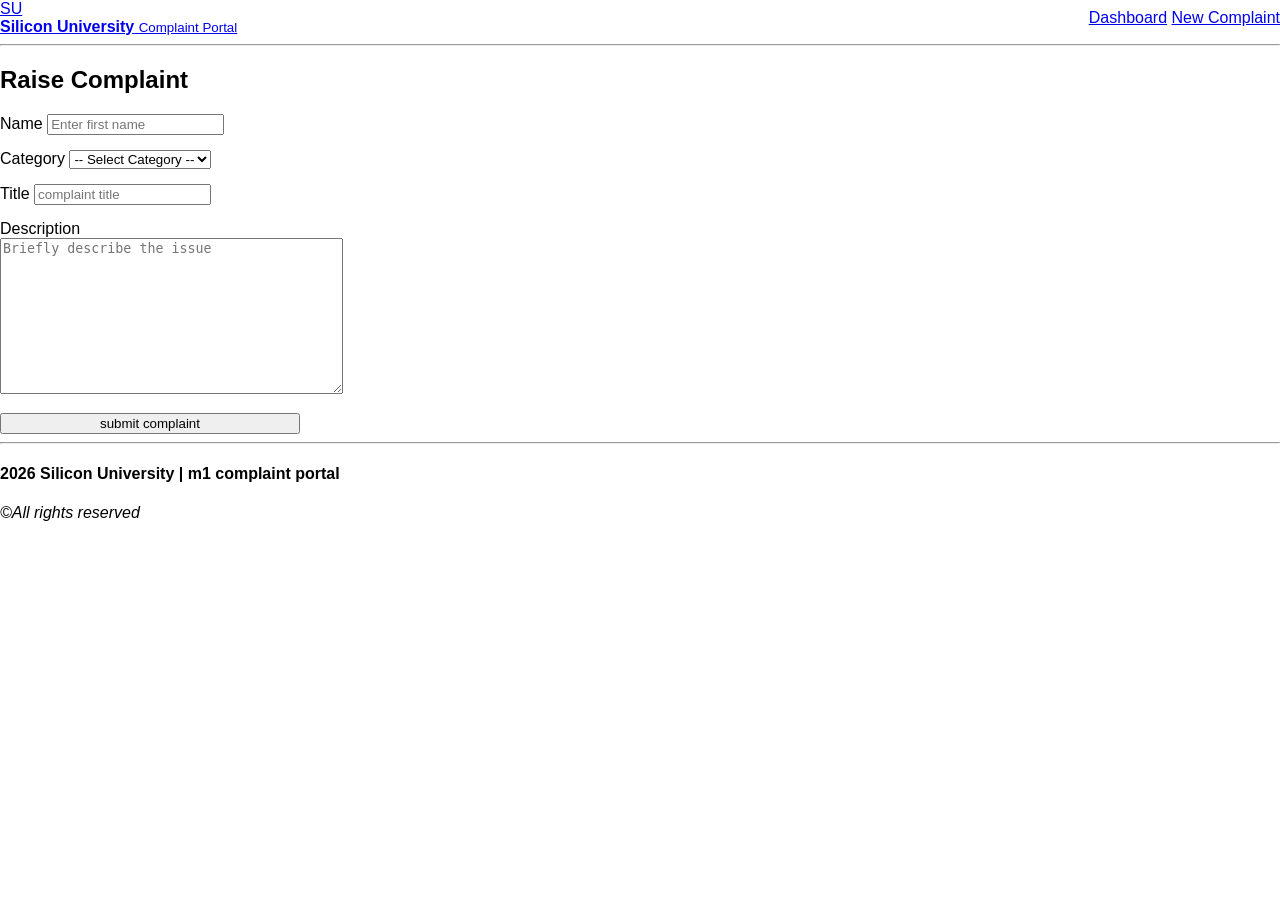
==== add.html @ 7c2e9ebb "Merge pull request #5 from sahusridhar23/HTML-pages" ====
<!doctype html>
<html lang="en">
  <head>
    <meta charset="UTF-8" />
    <meta name="viewport" content="width=device-width, initial-scale=1.0" />
    <title>Dashboard</title>
    <link rel="stylesheet" href="./style.css" />
  </head>
  <body>
    <!-- HEADER -->
    <header>
      <a class="logo" href="index.html">
        <div class="logo-badge">SU</div>
        <div class="logo-text">
          <b>Silicon University</b>
          <small>Complaint Portal</small>
        </div>
      </a>
      <nav>
        <a href="index.html">Dashboard</a>
        <a href="add.html">New Complaint</a>
      </nav>
    </header>
    <hr />

    <!-- MAIN -->
    <main>
      <h2>Raise Complaint</h2>
      <!-- //# - submit to the samepage for timebeing , later to be used in backend -->
      <form action="#" method="post">
        <!-- name -->
        <div class="form-group">
          <label for="firstname">Name</label>
          <input
            name="name"
            id="firstname"
            type="text"
            placeholder="Enter first name"
          />
        </div>
        <!-- category -->
        <div>
          <label for="category">Category</label>
          <select name="category" id="category">
            <option value="">-- Select Category --</option>
            <option value="hostel">Hostel</option>
            <option value="academic">Academic</option>
            <option value="canteen">Canteen</option>
            <option value="gym">Gym</option>
            <option value="infrastructure">Infrastructure</option>
          </select>
        </div>
        <!-- title -->
        <div>
          <label for="Title">Title</label>
          <input
            name="title"
            id="Title"
            type="text"
            placeholder="complaint title"
          />
        </div>
        <!-- description -->
        <div>
          <label for="Description">Description</label><br />
          <textarea
            name="description"
            id="Description"
            rows="10"
            cols="40"
            placeholder="Briefly describe the issue"
          ></textarea>
        </div>
        <button type="submit">submit complaint</button>
      </form>
    </main>
    <hr />

    <!-- FOOTER -->
    <footer>
      <h4>2026 Silicon University | m1 complaint portal</h4>
      <p><em>&copy;All rights reserved</em></p>
    </footer>
  </body>
</html>
---- style.css ----
body {
  font-family: Arial;
  margin: 0;
  padding: 0;
}

header {
  display: flex;
  justify-content: space-between;
  align-items: center;
}

/* form */
form {
  display: flex;
  flex-direction: column;
  gap: 15px;
  width: 300px;
}

/* complaint list */
.complaint-list {
  display: flex;
  flex-direction: column;
  gap: 15px;
}

/* card */
.complaint-card {
  border: 1px solid #ccc;
  padding: 15px;
  border-radius: 8px;
}
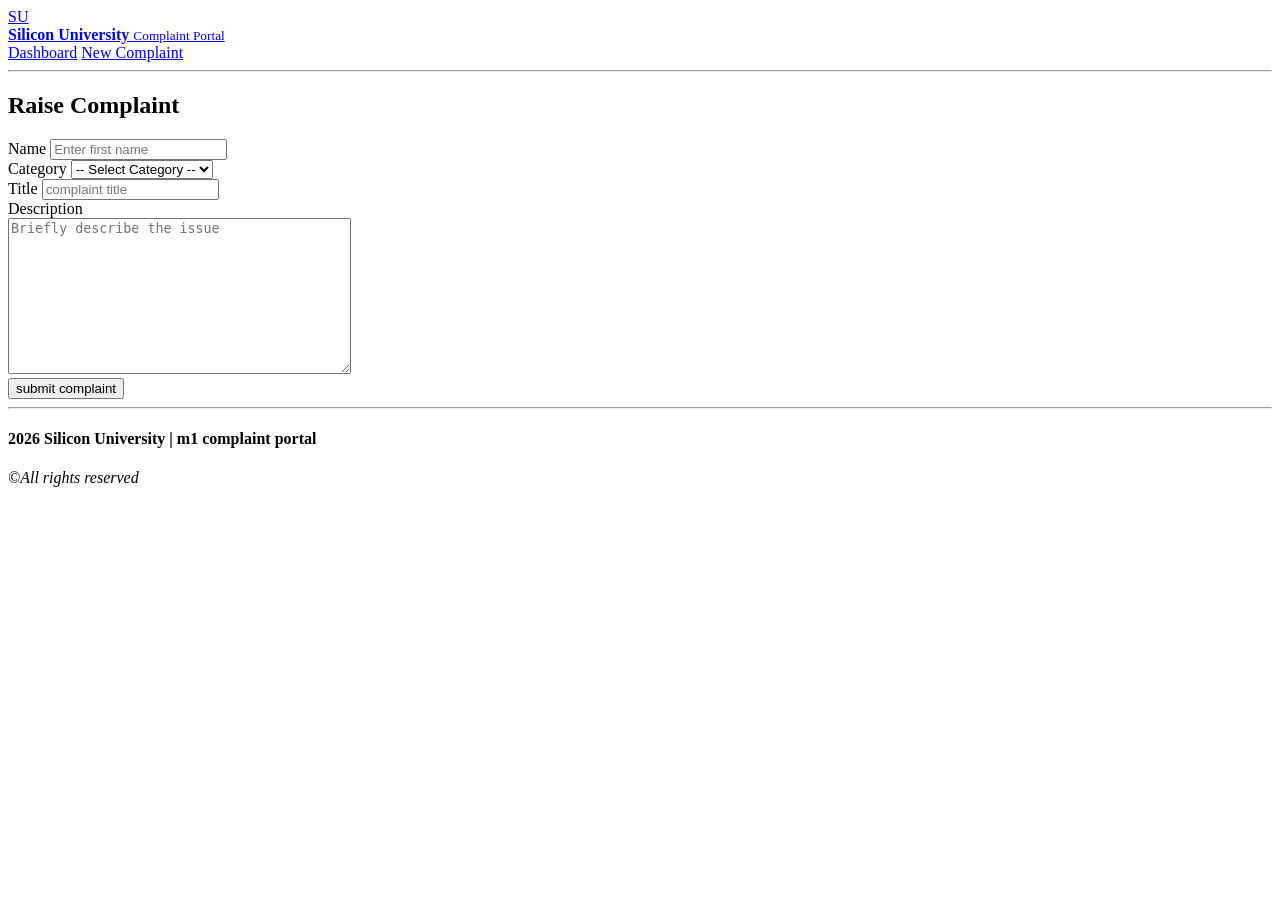
==== commit 230e282b: "update: add JS to add.html" ====
--- a/add.html
+++ b/add.html
@@ -4,7 +4,7 @@
     <meta charset="UTF-8" />
     <meta name="viewport" content="width=device-width, initial-scale=1.0" />
     <title>Dashboard</title>
-    <link rel="stylesheet" href="./style.css" />
+    <link rel="stylesheet" href="./css/style.css" />
   </head>
   <body>
     <!-- HEADER -->
@@ -81,5 +81,54 @@
       <h4>2026 Silicon University | m1 complaint portal</h4>
       <p><em>&copy;All rights reserved</em></p>
     </footer>
+
+    <!-- JS -->
+    <script>
+      const form = document.querySelector("form");
+
+      form.addEventListener("submit", async (e) => {
+        e.preventDefault(); // stop page reload
+
+        try {
+          // get input values
+          const name = document.querySelector("#firstname").value;
+          const category = document.querySelector("#category").value;
+          const title = document.querySelector("#Title").value;
+          const description = document.querySelector("#Description").value;
+
+          // send POST request
+          const response = await fetch(
+            "http://localhost:8080/complaintportalm1/addComplaint",
+            {
+              method: "POST",
+              headers: {
+                "Content-Type": "application/x-www-form-urlencoded",
+              },
+              body: new URLSearchParams({
+                name: name,
+                category: category,
+                title: title,
+                description: description,
+              }),
+            },
+          );
+
+          const data = await response.json();
+          console.log("Added:", data);
+
+          // success message using DOM
+          const msg = document.createElement("p");
+          msg.textContent = "Complaint submitted successfully!";
+          msg.style.color = "green";
+
+          form.appendChild(msg);
+
+          // clear form
+          form.reset();
+        } catch (error) {
+          console.error("Error submitting complaint:", error);
+        }
+      });
+    </script>
   </body>
 </html>
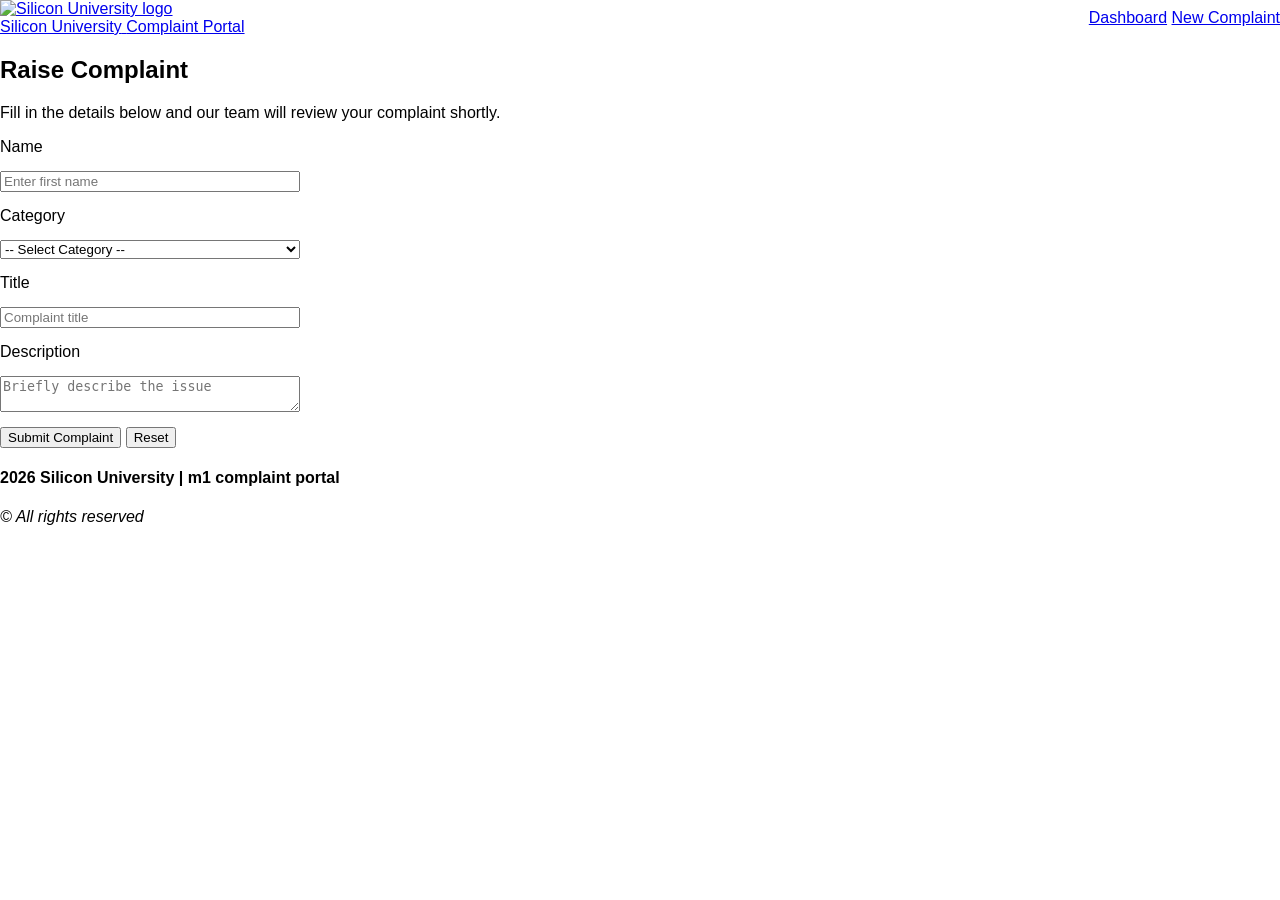
==== commit 44195bbf: "update add.html" ====
--- a/add.html
+++ b/add.html
@@ -3,130 +3,130 @@
   <head>
     <meta charset="UTF-8" />
     <meta name="viewport" content="width=device-width, initial-scale=1.0" />
-    <title>Dashboard</title>
+    <title>New Complaint | Silicon University Complaint Portal</title>
     <link rel="stylesheet" href="./css/style.css" />
   </head>
   <body>
     <!-- HEADER -->
-    <header>
-      <a class="logo" href="index.html">
-        <div class="logo-badge">SU</div>
-        <div class="logo-text">
-          <b>Silicon University</b>
-          <small>Complaint Portal</small>
+    <header class="site-header">
+      <a class="brand" href="index.html">
+        <img
+          src="sit.png"
+          alt="Silicon University logo"
+          class="brand-logo"
+        />
+        <div class="brand-text">
+          <span class="brand-title">Silicon University</span>
+          <span class="brand-sub">Complaint Portal</span>
         </div>
       </a>
-      <nav>
+      <nav class="site-nav">
         <a href="index.html">Dashboard</a>
-        <a href="add.html">New Complaint</a>
+        <a href="add.html" class="active">New Complaint</a>
       </nav>
     </header>
-    <hr />
 
     <!-- MAIN -->
-    <main>
-      <h2>Raise Complaint</h2>
-      <!-- //# - submit to the samepage for timebeing , later to be used in backend -->
-      <form action="#" method="post">
-        <!-- name -->
-        <div class="form-group">
-          <label for="firstname">Name</label>
+    <main class="site-main">
+      <div class="form-box">
+        <h2>Raise Complaint</h2>
+        <p class="info">
+          Fill in the details below and our team will review your complaint shortly.
+        </p>
+
+        <form id="complaintForm" novalidate>
+          <label for="name">Name</label>
           <input
+            type="text"
+            id="name"
             name="name"
-            id="firstname"
+            placeholder="Enter first name"
+            maxlength="100"
+            required
+          />
+
+          <label for="category">Category</label>
+          <select id="category" name="category" required>
+            <option value="">-- Select Category --</option>
+            <option value="Classroom">Classroom</option>
+            <option value="Hostel">Hostel</option>
+            <option value="Library">Library</option>
+            <option value="Cafeteria">Cafeteria</option>
+            <option value="IT / Network">IT / Network</option>
+            <option value="Other">Other</option>
+          </select>
+
+          <label for="title">Title</label>
+          <input
             type="text"
-            placeholder="Enter first name"
+            id="title"
+            name="title"
+            placeholder="Complaint title"
+            maxlength="120"
+            required
           />
-        </div>
-        <!-- category -->
-        <div>
-          <label for="category">Category</label>
-          <select name="category" id="category">
-            <option value="">-- Select Category --</option>
-            <option value="hostel">Hostel</option>
-            <option value="academic">Academic</option>
-            <option value="canteen">Canteen</option>
-            <option value="gym">Gym</option>
-            <option value="infrastructure">Infrastructure</option>
-          </select>
-        </div>
-        <!-- title -->
-        <div>
-          <label for="Title">Title</label>
-          <input
-            name="title"
-            id="Title"
-            type="text"
-            placeholder="complaint title"
-          />
-        </div>
-        <!-- description -->
-        <div>
-          <label for="Description">Description</label><br />
+
+          <label for="description">Description</label>
           <textarea
+            id="description"
             name="description"
-            id="Description"
-            rows="10"
-            cols="40"
             placeholder="Briefly describe the issue"
+            maxlength="1000"
+            required
           ></textarea>
-        </div>
-        <button type="submit">submit complaint</button>
-      </form>
+
+          <div class="form-actions">
+            <button type="submit" class="btn">Submit Complaint</button>
+            <button type="reset" class="btn-secondary">Reset</button>
+          </div>
+        </form>
+      </div>
     </main>
-    <hr />
 
     <!-- FOOTER -->
-    <footer>
+    <footer class="site-footer">
       <h4>2026 Silicon University | m1 complaint portal</h4>
-      <p><em>&copy;All rights reserved</em></p>
+      <p><em>&copy; All rights reserved</em></p>
     </footer>
 
     <!-- JS -->
     <script>
-      const form = document.querySelector("form");
+      const form = document.getElementById("complaintForm");
 
       form.addEventListener("submit", async (e) => {
-        e.preventDefault(); // stop page reload
+        e.preventDefault();
+
+        const payload = {
+          name: form.name.value.trim(),
+          category: form.category.value,
+          title: form.title.value.trim(),
+          description: form.description.value.trim(),
+        };
+
+        // basic client-side validation
+        if (!payload.name || !payload.category || !payload.title || !payload.description) {
+          alert("Please fill in all fields.");
+          return;
+        }
 
         try {
-          // get input values
-          const name = document.querySelector("#firstname").value;
-          const category = document.querySelector("#category").value;
-          const title = document.querySelector("#Title").value;
-          const description = document.querySelector("#Description").value;
-
-          // send POST request
-          const response = await fetch(
-            "http://localhost:8080/complaintportalm1/addComplaint",
+          const res = await fetch(
+            "http://localhost:8080/complaintportalm1/complaints",
             {
               method: "POST",
-              headers: {
-                "Content-Type": "application/x-www-form-urlencoded",
-              },
-              body: new URLSearchParams({
-                name: name,
-                category: category,
-                title: title,
-                description: description,
-              }),
+              headers: { "Content-Type": "application/json" },
+              body: JSON.stringify(payload),
             },
           );
 
-          const data = await response.json();
-          console.log("Added:", data);
+          if (!res.ok) throw new Error("Failed to submit complaint");
 
-          // success message using DOM
-          const msg = document.createElement("p");
-          msg.textContent = "Complaint submitted successfully!";
-          msg.style.color = "green";
-
-          form.appendChild(msg);
-
-          // clear form
+          alert("Complaint submitted successfully!");
           form.reset();
-        } catch (error) {
-          console.error("Error submitting complaint:", error);
+          window.location.href = "index.html";
+        } catch (err) {
+          console.error(err);
+          alert("Could not submit complaint. Please try again.");
         }
       });
     </script>
--- a/css/style.css
+++ b/css/style.css
@@ -0,0 +1,33 @@
+body {
+  font-family: Arial;
+  margin: 0;
+  padding: 0;
+}
+
+header {
+  display: flex;
+  justify-content: space-between;
+  align-items: center;
+}
+
+/* form */
+form {
+  display: flex;
+  flex-direction: column;
+  gap: 15px;
+  width: 300px;
+}
+
+/* complaint list */
+.complaint-list {
+  display: flex;
+  flex-direction: column;
+  gap: 15px;
+}
+
+/* card */
+.complaint-card {
+  border: 1px solid #ccc;
+  padding: 15px;
+  border-radius: 8px;
+}
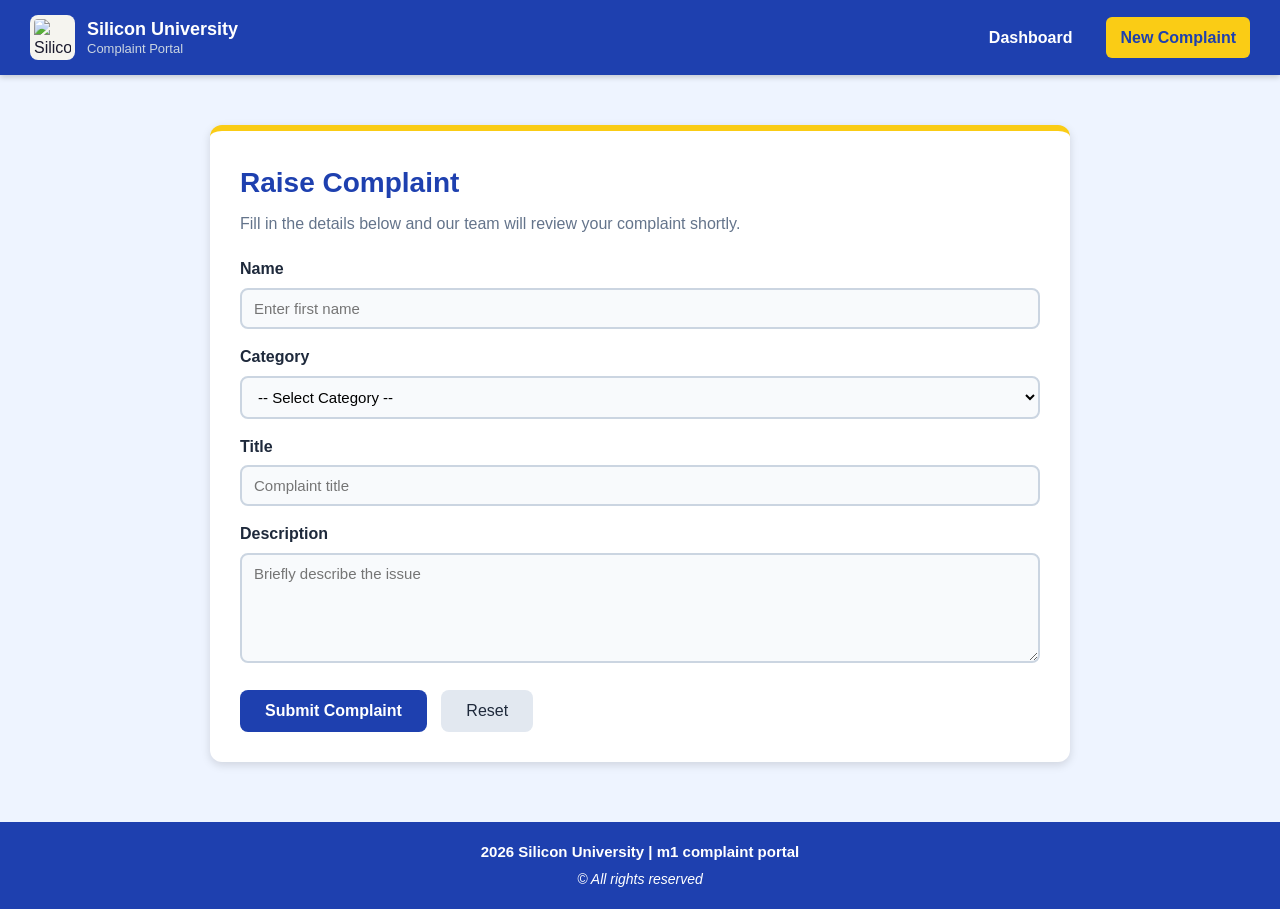
==== commit 913f23b0: "Fix JS to work with backend and keep UI changes" ====
--- a/add.html
+++ b/add.html
@@ -10,11 +10,7 @@
     <!-- HEADER -->
     <header class="site-header">
       <a class="brand" href="index.html">
-        <img
-          src="sit.png"
-          alt="Silicon University logo"
-          class="brand-logo"
-        />
+        <img src="sit.png" alt="Silicon University logo" class="brand-logo" />
         <div class="brand-text">
           <span class="brand-title">Silicon University</span>
           <span class="brand-sub">Complaint Portal</span>
@@ -31,7 +27,8 @@
       <div class="form-box">
         <h2>Raise Complaint</h2>
         <p class="info">
-          Fill in the details below and our team will review your complaint shortly.
+          Fill in the details below and our team will review your complaint
+          shortly.
         </p>
 
         <form id="complaintForm" novalidate>
@@ -91,42 +88,49 @@
 
     <!-- JS -->
     <script>
-      const form = document.getElementById("complaintForm");
+      const form = document.querySelector("form");
 
       form.addEventListener("submit", async (e) => {
-        e.preventDefault();
-
-        const payload = {
-          name: form.name.value.trim(),
-          category: form.category.value,
-          title: form.title.value.trim(),
-          description: form.description.value.trim(),
-        };
-
-        // basic client-side validation
-        if (!payload.name || !payload.category || !payload.title || !payload.description) {
-          alert("Please fill in all fields.");
-          return;
-        }
+        e.preventDefault(); // stop page reload
 
         try {
-          const res = await fetch(
-            "http://localhost:8080/complaintportalm1/complaints",
+          // get input values
+          const name = document.querySelector("#name").value;
+          const category = document.querySelector("#category").value;
+          const title = document.querySelector("#title").value;
+          const description = document.querySelector("#description").value;
+
+          // send POST request
+          const response = await fetch(
+            "http://localhost:8080/complaintportalm1/addComplaint",
             {
               method: "POST",
-              headers: { "Content-Type": "application/json" },
-              body: JSON.stringify(payload),
+              headers: {
+                "Content-Type": "application/x-www-form-urlencoded",
+              },
+              body: new URLSearchParams({
+                name: name,
+                category: category,
+                title: title,
+                description: description,
+              }),
             },
           );
 
-          if (!res.ok) throw new Error("Failed to submit complaint");
+          const data = await response.json();
+          console.log("Added:", data);
 
-          alert("Complaint submitted successfully!");
+          // success message using DOM
+          const msg = document.createElement("p");
+          msg.textContent = "Complaint submitted successfully!";
+          msg.style.color = "green";
+
+          form.appendChild(msg);
+
+          // clear form
           form.reset();
-          window.location.href = "index.html";
-        } catch (err) {
-          console.error(err);
-          alert("Could not submit complaint. Please try again.");
+        } catch (error) {
+          console.error("Error submitting complaint:", error);
         }
       });
     </script>
--- a/css/style.css
+++ b/css/style.css
@@ -1,33 +1,266 @@
-body {
-  font-family: Arial;
+* {
   margin: 0;
   padding: 0;
-}
-
-header {
+  box-sizing: border-box;
+}
+
+body {
+  font-family: Arial, Helvetica, sans-serif;
+  background-color: #eef4ff;
+  color: #1a1a2e;
+  line-height: 1.6;
+}
+
+/* ---------- Header / Navbar ---------- */
+.site-header {
+  background-color: #1e40af;
+  padding: 15px 30px;
   display: flex;
   justify-content: space-between;
   align-items: center;
-}
-
-/* form */
-form {
+  box-shadow: 0 2px 6px #00000033;
+  flex-wrap: wrap;
+  gap: 16px;
+}
+
+.brand {
+  display: flex;
+  align-items: center;
+  gap: 12px;
+  text-decoration: none;
+  color: inherit;
+}
+
+.brand-logo {
+  width: 45px;
+  height: 45px;
+  border-radius: 8px;
+  object-fit: contain;
+  background-color: #f5f4ef;
+  padding: 4px;
+  flex-shrink: 0;
+}
+
+.brand-text {
   display: flex;
   flex-direction: column;
-  gap: 15px;
-  width: 300px;
-}
-
-/* complaint list */
+  line-height: 1.2;
+}
+
+.brand-title {
+  color: #ffffff;
+  font-size: 18px;
+  font-weight: bold;
+  white-space: nowrap;
+}
+
+.brand-sub {
+  color: #cbd5e1;
+  font-size: 13px;
+  white-space: nowrap;
+}
+
+.site-nav {
+  display: flex;
+  align-items: center;
+}
+
+.site-nav a {
+  color: #ffffff;
+  text-decoration: none;
+  margin-left: 20px;
+  font-weight: bold;
+  padding: 8px 14px;
+  border-radius: 6px;
+  transition: background-color 0.2s, color 0.2s;
+}
+
+.site-nav a:hover,
+.site-nav a.active {
+  background-color: #facc15;
+  color: #1e40af;
+}
+
+/* ---------- Main ---------- */
+.site-main {
+  max-width: 900px;
+  margin: 30px auto;
+  padding: 20px;
+}
+
+.site-main h2 {
+  color: #1e40af;
+  font-size: 28px;
+  margin-bottom: 8px;
+}
+
+.site-main > p.lead {
+  color: #475569;
+  margin-bottom: 25px;
+}
+
+/* ---------- Complaint cards ---------- */
 .complaint-list {
   display: flex;
   flex-direction: column;
-  gap: 15px;
-}
-
-/* card */
+  gap: 18px;
+}
+
 .complaint-card {
-  border: 1px solid #ccc;
-  padding: 15px;
-  border-radius: 8px;
-}
+  background-color: #ffffff;
+  border-left: 6px solid #1e40af;
+  border-radius: 10px;
+  padding: 20px 25px;
+  box-shadow: 0 2px 5px #00000014;
+  transition: box-shadow 0.2s;
+}
+
+.complaint-card:hover {
+  box-shadow: 0 4px 12px #00000026;
+}
+
+.complaint-card h3 {
+  color: #1e40af;
+  font-size: 20px;
+  margin-bottom: 12px;
+}
+
+.complaint-card p {
+  margin-bottom: 6px;
+  color: #334155;
+}
+
+.complaint-card p b {
+  color: #0f172a;
+}
+
+/* ---------- Status badges ---------- */
+.status {
+  display: inline-block;
+  padding: 4px 12px;
+  border-radius: 20px;
+  font-size: 13px;
+  font-weight: bold;
+  color: #ffffff;
+  margin-top: 6px;
+}
+
+.status-pending {
+  background-color: #f59e0b;
+}
+
+.status-progress {
+  background-color: #3b82f6;
+}
+
+.status-resolved {
+  background-color: #16a34a;
+}
+
+/* ---------- Form (for add.html) ---------- */
+.form-box {
+  background-color: #ffffff;
+  padding: 30px;
+  border-radius: 12px;
+  box-shadow: 0 3px 10px #00000022;
+  border-top: 6px solid #facc15;
+}
+
+.form-box h2 {
+  color: #1e40af;
+  margin-bottom: 5px;
+}
+
+.form-box .info {
+  color: #64748b;
+  margin-bottom: 20px;
+}
+
+label {
+  display: block;
+  margin-top: 15px;
+  margin-bottom: 6px;
+  font-weight: bold;
+  color: #1e293b;
+}
+
+input[type="text"],
+input[type="email"],
+select,
+textarea {
+  width: 100%;
+  padding: 10px 12px;
+  border: 2px solid #cbd5e1;
+  border-radius: 8px;
+  font-size: 15px;
+  font-family: Arial, sans-serif;
+  background-color: #f8fafc;
+}
+
+input:focus,
+select:focus,
+textarea:focus {
+  border-color: #1e40af;
+  outline: none;
+  background-color: #ffffff;
+}
+
+textarea {
+  height: 110px;
+  resize: vertical;
+}
+
+/* ---------- Buttons ---------- */
+.btn {
+  background-color: #1e40af;
+  color: #ffffff;
+  padding: 12px 25px;
+  font-size: 16px;
+  font-weight: bold;
+  border: none;
+  border-radius: 8px;
+  cursor: pointer;
+  margin-top: 20px;
+}
+
+.btn:hover {
+  background-color: #facc15;
+  color: #1e40af;
+}
+
+.btn-secondary {
+  background-color: #e2e8f0;
+  color: #1e293b;
+  padding: 12px 25px;
+  font-size: 16px;
+  border: none;
+  border-radius: 8px;
+  cursor: pointer;
+  margin-top: 20px;
+  margin-left: 10px;
+}
+
+.btn-secondary:hover {
+  background-color: #cbd5e1;
+}
+
+/* ---------- Footer ---------- */
+.site-footer {
+  background-color: #1e40af;
+  color: #ffffff;
+  text-align: center;
+  padding: 18px;
+  margin-top: 40px;
+  font-size: 14px;
+}
+
+.site-footer h4 {
+  font-size: 15px;
+  margin-bottom: 4px;
+}
+
+.site-footer a {
+  color: #facc15;
+  text-decoration: none;
+}
+
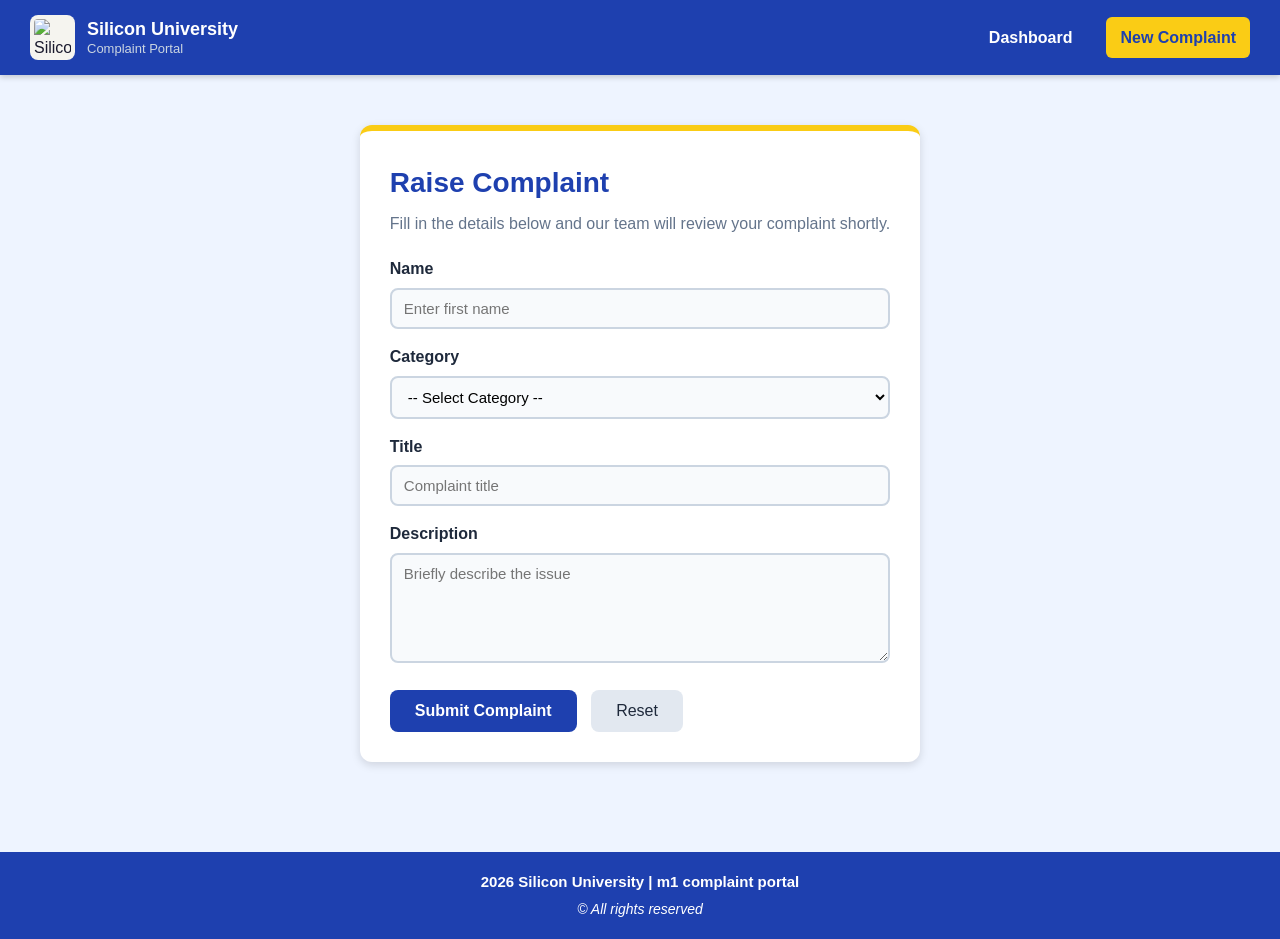
==== commit 49a9417a: "Merge pull request #28 from sahusridhar23/m2 Merged complaint portal m2 (2nd version): - Filter comp" ====
--- a/add.html
+++ b/add.html
@@ -10,7 +10,11 @@
     <!-- HEADER -->
     <header class="site-header">
       <a class="brand" href="index.html">
-        <img src="sit.png" alt="Silicon University logo" class="brand-logo" />
+        <img
+          src="./images/sit.png"
+          alt="Silicon University logo"
+          class="brand-logo"
+        />
         <div class="brand-text">
           <span class="brand-title">Silicon University</span>
           <span class="brand-sub">Complaint Portal</span>
@@ -117,18 +121,24 @@
             },
           );
 
-          const data = await response.json();
+          const data = await response.text();
           console.log("Added:", data);
 
-          // success message using DOM
+          if (data.trim() === "success") {
+
           const msg = document.createElement("p");
           msg.textContent = "Complaint submitted successfully!";
           msg.style.color = "green";
 
           form.appendChild(msg);
 
-          // clear form
           form.reset();
+
+          setTimeout(() => {
+            window.location.href = "index.html";
+          }, 1000);
+
+        }
         } catch (error) {
           console.error("Error submitting complaint:", error);
         }
--- a/css/style.css
+++ b/css/style.css
@@ -9,6 +9,9 @@
   background-color: #eef4ff;
   color: #1a1a2e;
   line-height: 1.6;
+  display: flex;
+  flex-direction: column;
+  min-height: 100vh;
 }
 
 /* ---------- Header / Navbar ---------- */
@@ -72,7 +75,9 @@
   font-weight: bold;
   padding: 8px 14px;
   border-radius: 6px;
-  transition: background-color 0.2s, color 0.2s;
+  transition:
+    background-color 0.2s,
+    color 0.2s;
 }
 
 .site-nav a:hover,
@@ -86,6 +91,7 @@
   max-width: 900px;
   margin: 30px auto;
   padding: 20px;
+  flex: 1;
 }
 
 .site-main h2 {
@@ -107,10 +113,12 @@
 }
 
 .complaint-card {
+  position: relative;
   background-color: #ffffff;
   border-left: 6px solid #1e40af;
   border-radius: 10px;
-  padding: 20px 25px;
+  padding: 20px 85px 24px 25px;
+  min-height: 170px;
   box-shadow: 0 2px 5px #00000014;
   transition: box-shadow 0.2s;
 }
@@ -132,6 +140,33 @@
 
 .complaint-card p b {
   color: #0f172a;
+}
+
+/* ---------- Delete button ---------- */
+
+.delete-btn {
+  position: absolute;
+  bottom: 18px;
+  right: 20px;
+  display: inline-flex;
+  align-items: center;
+  justify-content: center;
+  width: 38px;
+  height: 38px;
+  border: none;
+  border-radius: 50%;
+  background-color: #dc2626;
+  color: #ffffff;
+  cursor: pointer;
+  box-shadow: 0 2px 4px #00000026;
+  transition:
+    background-color 0.2s,
+    transform 0.1s;
+}
+
+.delete-btn:hover {
+  background-color: darkred;
+  transform: scale(1.05);
 }
 
 /* ---------- Status badges ---------- */
@@ -264,3 +299,109 @@
   text-decoration: none;
 }
 
+/* ---------- Filter bar ---------- */
+.filter-bar {
+  display: flex;
+  align-items: flex-end;
+  gap: 16px;
+  flex-wrap: wrap;
+  background-color: #ffffff;
+  border: 1px solid #e2e8f0;
+  border-radius: 10px;
+  padding: 16px 20px;
+  margin-bottom: 14px;
+  box-shadow: 0 1px 4px #00000010;
+}
+
+.filter-group {
+  display: flex;
+  flex-direction: column;
+  gap: 5px;
+}
+
+.filter-group label {
+  margin: 0;
+  font-size: 13px;
+  font-weight: bold;
+  color: #475569;
+}
+
+.filter-group select {
+  width: auto;
+  min-width: 160px;
+  padding: 8px 12px;
+  border: 2px solid #cbd5e1;
+  border-radius: 8px;
+  font-size: 14px;
+  background-color: #f8fafc;
+  cursor: pointer;
+}
+
+.filter-group select:focus {
+  border-color: #1e40af;
+  outline: none;
+  background-color: #ffffff;
+}
+
+.btn-reset {
+  padding: 8px 18px;
+  font-size: 14px;
+  font-weight: bold;
+  border: 2px solid #cbd5e1;
+  border-radius: 8px;
+  background-color: #f1f5f9;
+  color: #475569;
+  cursor: pointer;
+  transition:
+    background-color 0.2s,
+    border-color 0.2s;
+  align-self: flex-end;
+}
+
+.btn-reset:hover {
+  background-color: #e2e8f0;
+  border-color: #94a3b8;
+}
+
+/* ---------- Filter count & empty state ---------- */
+.filter-count {
+  font-size: 13px;
+  color: #64748b;
+  margin-bottom: 14px;
+}
+
+.no-results {
+  text-align: center;
+  color: #94a3b8;
+  font-size: 15px;
+  padding: 40px 0;
+}
+/* status dropdown */
+.status-select {
+  padding: 6px 12px;
+  border: none;
+  border-radius: 20px;
+  font-size: 13px;
+  font-weight: bold;
+  color: white;
+  cursor: pointer;
+  width: 140px;
+  margin-top: 6px;
+}
+
+.status-select option {
+  color: black;
+  background: white;
+}
+
+.status-pending {
+  background-color: #f59e0b;
+}
+
+.status-progress {
+  background-color: #3b82f6;
+}
+
+.status-resolved {
+  background-color: #16a34a;
+}
